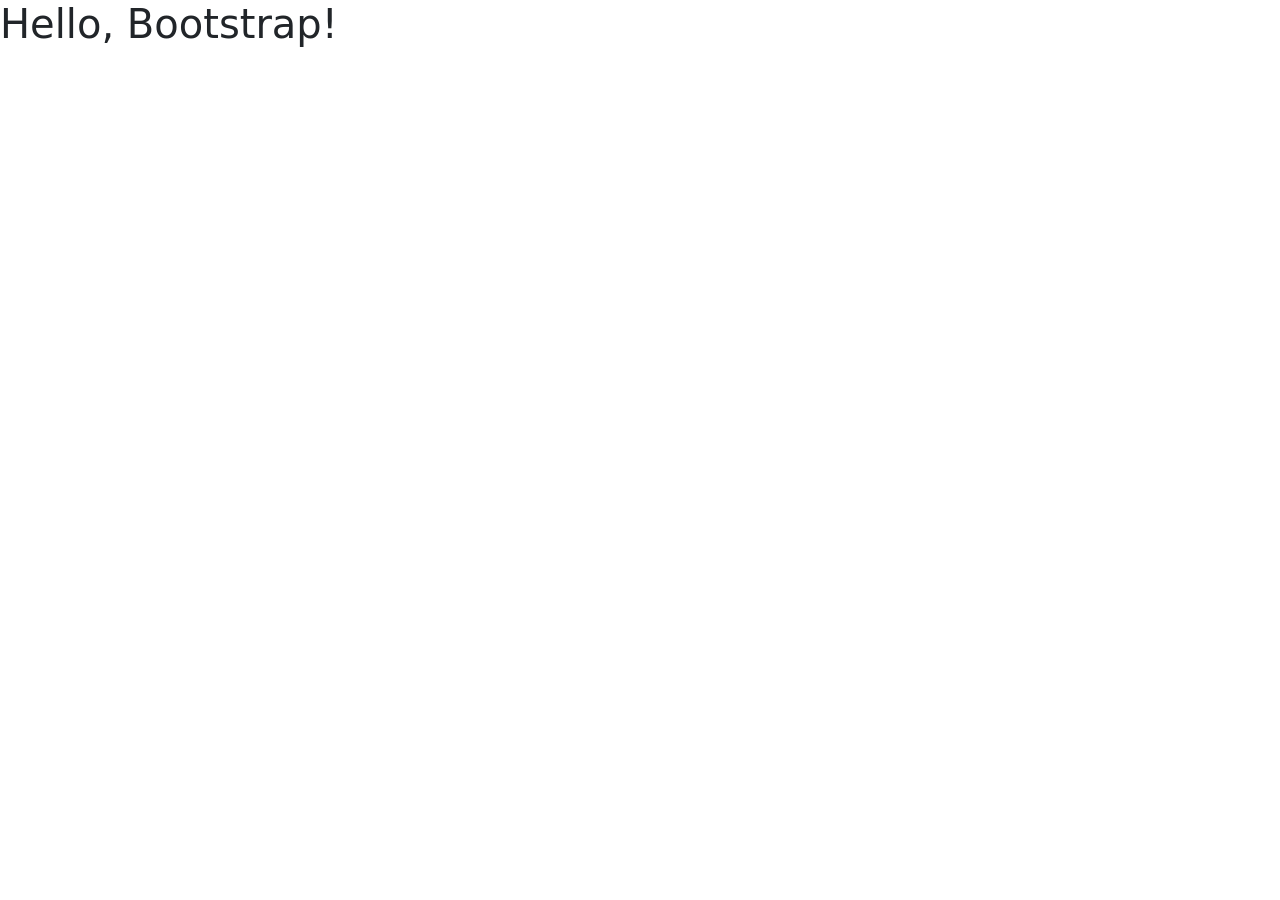
==== Bootstrap/Index.html @ 64016cba "Latihan Bootstrap" ====
<!doctype html>
<html lang="id">
  <head>
    <meta charset="utf-8">
    <meta name="viewport" content="width=device-width, initial-scale=1">
    <title>Praktikum Bootstrap 5</title>
    <!-- Bootstrap CSS -->
    <link href="https://cdn.jsdelivr.net/npm/bootstrap@5.3.8/dist/css/bootstrap.min.css" 
          rel="stylesheet" 
          integrity="sha384-sRIl4kxILFvY47J16cr9ZwB07vP4J8+LH7qKQnuqkuIAvNWLzeN8tE5YBujZqJLB" 
          crossorigin="anonymous">
  </head>
  <body>

    <h1>Hello, Bootstrap!</h1>

    <!-- Bootstrap JS Bundle -->
    <script src="https://cdn.jsdelivr.net/npm/bootstrap@5.3.8/dist/js/bootstrap.bundle.min.js" 
            integrity="sha384-FKyoEForCGlyvwx9Hj09JcYn3nv7wiPVlz7YYwJrWVcXK/BmnVDxM+D2scQbITxI" 
            crossorigin="anonymous"></script>
  </body>
</html>
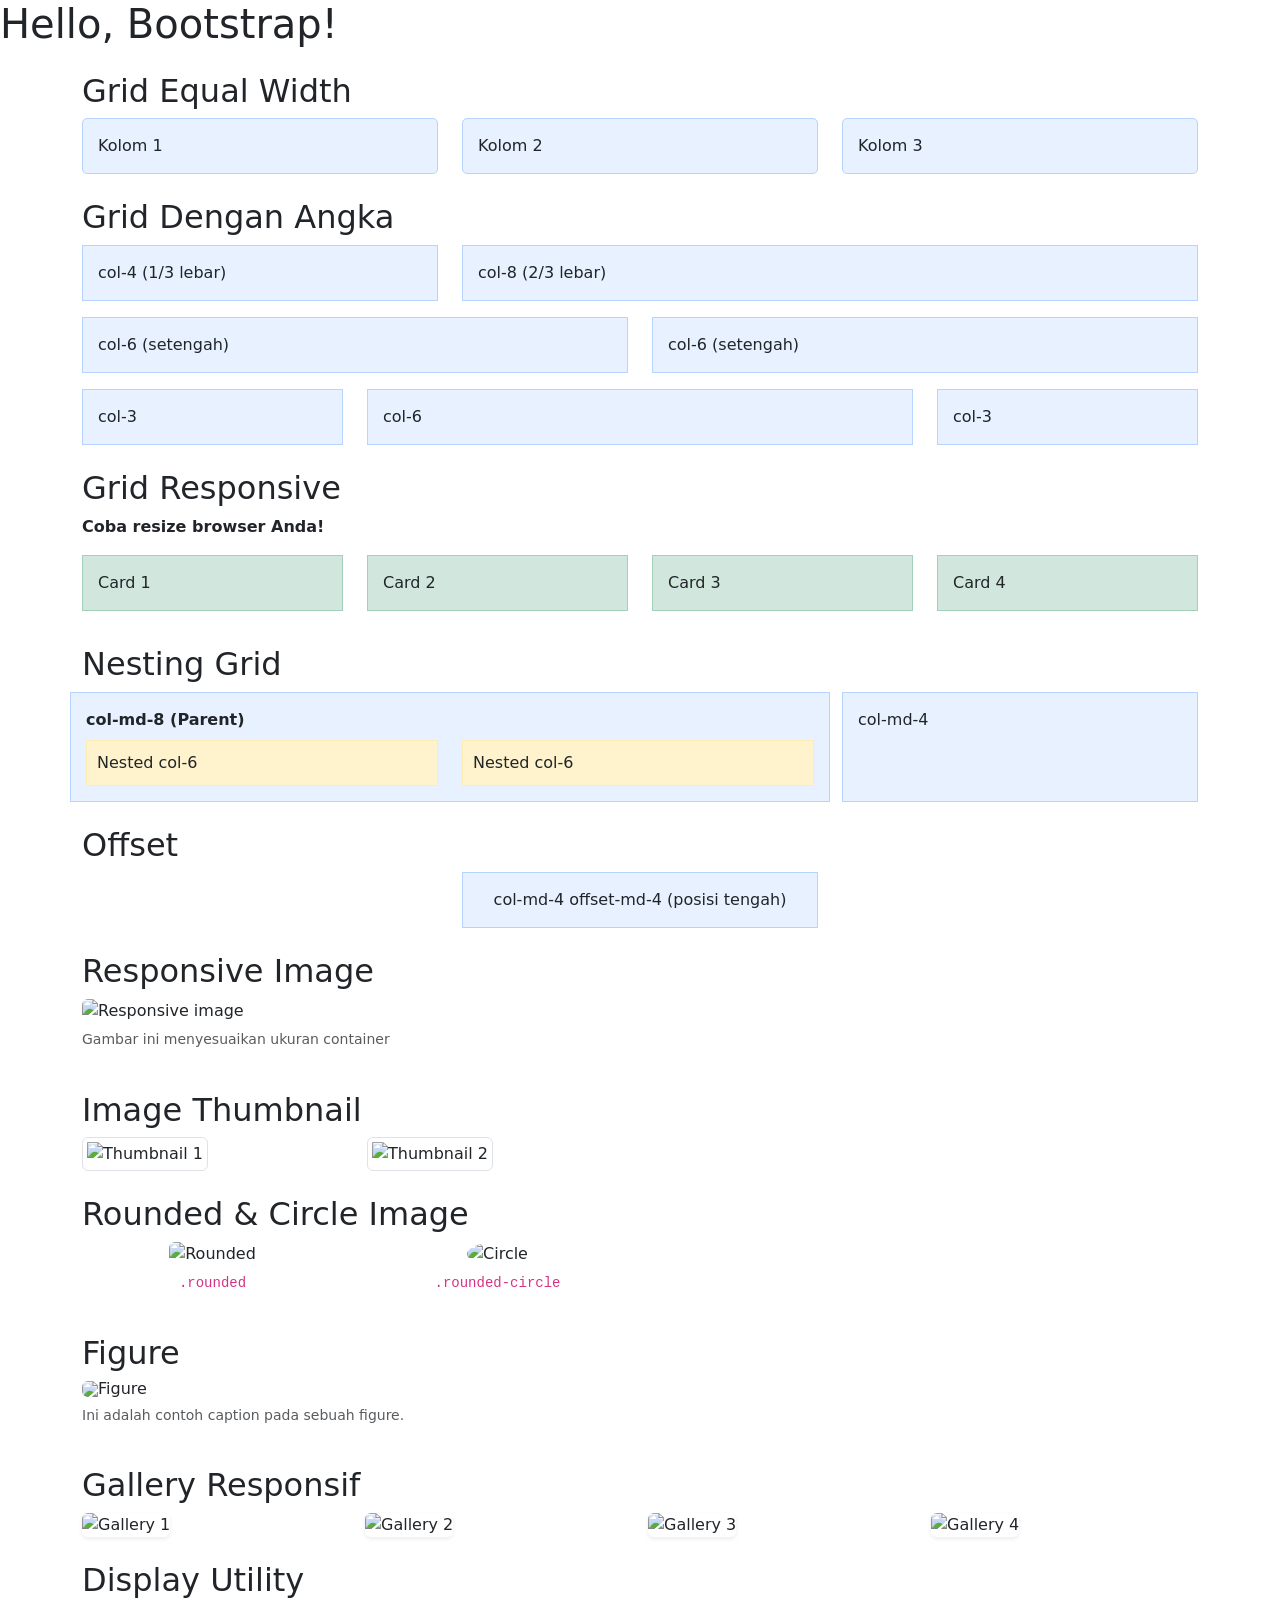
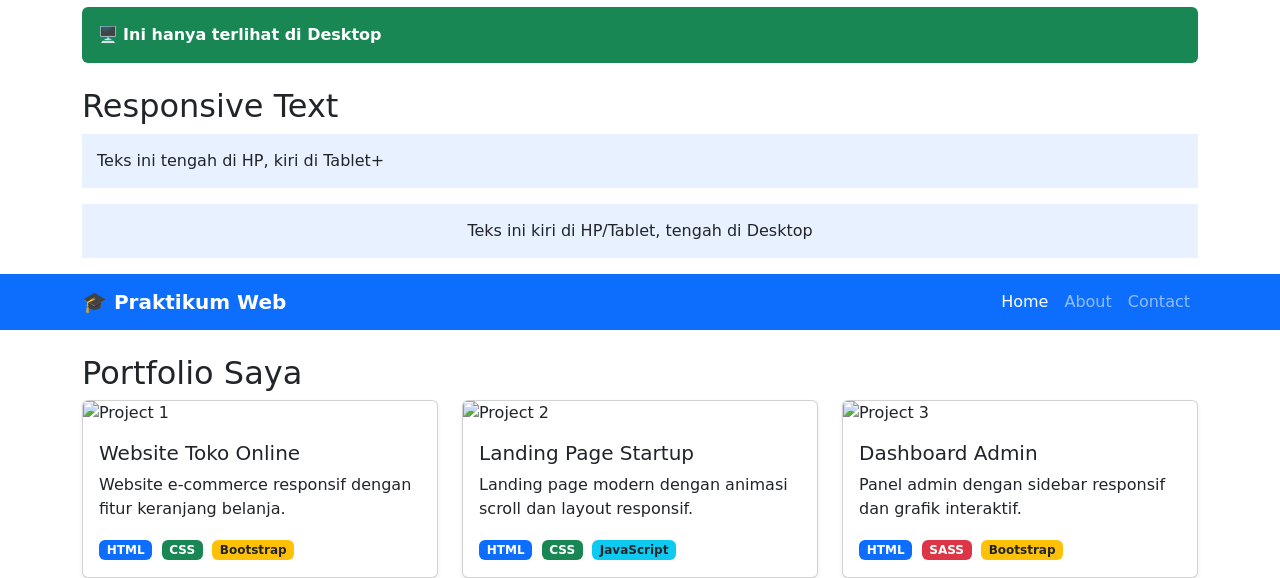
==== commit 7ecbefdc: "Latian booststrap" ====
--- a/Bootstrap/Index.html
+++ b/Bootstrap/Index.html
@@ -1,22 +1,332 @@
 <!doctype html>
 <html lang="id">
-  <head>
+
+<head>
     <meta charset="utf-8">
     <meta name="viewport" content="width=device-width, initial-scale=1">
     <title>Praktikum Bootstrap 5</title>
     <!-- Bootstrap CSS -->
-    <link href="https://cdn.jsdelivr.net/npm/bootstrap@5.3.8/dist/css/bootstrap.min.css" 
-          rel="stylesheet" 
-          integrity="sha384-sRIl4kxILFvY47J16cr9ZwB07vP4J8+LH7qKQnuqkuIAvNWLzeN8tE5YBujZqJLB" 
-          crossorigin="anonymous">
-  </head>
-  <body>
+    <link href="https://cdn.jsdelivr.net/npm/bootstrap@5.3.8/dist/css/bootstrap.min.css" rel="stylesheet"
+        integrity="sha384-sRIl4kxILFvY47J16cr9ZwB07vP4J8+LH7qKQnuqkuIAvNWLzeN8tE5YBujZqJLB" crossorigin="anonymous">
+</head>
+
+<body>
 
     <h1>Hello, Bootstrap!</h1>
 
+    <!-- Langkah 3 -->
+    <div class="container mt-4">
+        <h2>Grid Equal Width</h2>
+        <!-- Tanpa angka: kolom otomatis sama lebar -->
+        <div class="row">
+            <div class="col">
+                <div style="background: #e7f1ff; padding: 15px; border: 1px solid #b6d4fe; border-radius: 5px;">
+                    Kolom 1
+                </div>
+            </div>
+            <div class="col">
+                <div style="background: #e7f1ff; padding: 15px; border: 1px solid #b6d4fe; border-radius: 5px;">
+                    Kolom 2
+                </div>
+            </div>
+            <div class="col">
+                <div style="background: #e7f1ff; padding: 15px; border: 1px solid #b6d4fe; border-radius: 5px;">
+                    Kolom 3
+                </div>
+            </div>
+        </div>
+    </div>
+
+    <!-- Langkah 4 -->
+    <div class="container mt-4">
+        <h2>Grid Dengan Angka</h2>
+
+        <!-- Contoh 1: 4 + 8 = 12 -->
+        <div class="row mb-3">
+            <div class="col-4">
+                <div style="background: #e7f1ff; padding: 15px; border: 1px solid #b6d4fe;">col-4 (1/3 lebar)</div>
+            </div>
+            <div class="col-8">
+                <div style="background: #e7f1ff; padding: 15px; border: 1px solid #b6d4fe;">col-8 (2/3 lebar)</div>
+            </div>
+        </div>
+
+        <!-- Contoh 2: 6 + 6 = 12 -->
+        <div class="row mb-3">
+            <div class="col-6">
+                <div style="background: #e7f1ff; padding: 15px; border: 1px solid #b6d4fe;">col-6 (setengah)</div>
+            </div>
+            <div class="col-6">
+                <div style="background: #e7f1ff; padding: 15px; border: 1px solid #b6d4fe;">col-6 (setengah)</div>
+            </div>
+        </div>
+
+        <!-- Contoh 3: 3 + 6 + 3 = 12 -->
+        <div class="row">
+            <div class="col-3">
+                <div style="background: #e7f1ff; padding: 15px; border: 1px solid #b6d4fe;">col-3</div>
+            </div>
+            <div class="col-6">
+                <div style="background: #e7f1ff; padding: 15px; border: 1px solid #b6d4fe;">col-6</div>
+            </div>
+            <div class="col-3">
+                <div style="background: #e7f1ff; padding: 15px; border: 1px solid #b6d4fe;">col-3</div>
+            </div>
+        </div>
+    </div>
+
+    <!-- Langkah 5 -->
+    <div class="container mt-4">
+        <h2>Grid Responsive</h2>
+        <p><strong>Coba resize browser Anda!</strong></p>
+
+        <div class="row">
+            <!-- Di HP: full width (12), Tablet: setengah (6), Desktop: seperempat (3) -->
+            <div class="col-12 col-md-6 col-lg-3">
+                <div style="background: #d1e7dd; padding: 15px; border: 1px solid #a3cfbb; margin-bottom: 10px;">
+                    Card 1
+                </div>
+            </div>
+            <div class="col-12 col-md-6 col-lg-3">
+                <div style="background: #d1e7dd; padding: 15px; border: 1px solid #a3cfbb; margin-bottom: 10px;">
+                    Card 2
+                </div>
+            </div>
+            <div class="col-12 col-md-6 col-lg-3">
+                <div style="background: #d1e7dd; padding: 15px; border: 1px solid #a3cfbb; margin-bottom: 10px;">
+                    Card 3
+                </div>
+            </div>
+            <div class="col-12 col-md-6 col-lg-3">
+                <div style="background: #d1e7dd; padding: 15px; border: 1px solid #a3cfbb; margin-bottom: 10px;">
+                    Card 4
+                </div>
+            </div>
+        </div>
+    </div>
+
+    <!-- Langkah 6 -->
+    <div class="container mt-4">
+        <h2>Nesting Grid</h2>
+        <div class="row">
+            <div class="col-md-8" style="background: #e7f1ff; padding: 15px; border: 1px solid #b6d4fe;">
+                <strong>col-md-8 (Parent)</strong>
+                <!-- Grid di dalam grid -->
+                <div class="row mt-2">
+                    <div class="col-6">
+                        <div style="background: #fff3cd; padding: 10px; border: 1px solid #ffecb5;">Nested col-6</div>
+                    </div>
+                    <div class="col-6">
+                        <div style="background: #fff3cd; padding: 10px; border: 1px solid #ffecb5;">Nested col-6</div>
+                    </div>
+                </div>
+            </div>
+            <div class="col-md-4">
+                <div style="background: #e7f1ff; padding: 15px; border: 1px solid #b6d4fe; height: 100%;">
+                    col-md-4
+                </div>
+            </div>
+        </div>
+    </div>
+
+    <!-- Langkahm 7 -->
+    <div class="container mt-4">
+        <h2>Offset</h2>
+        <div class="row">
+            <div class="col-md-4 offset-md-4">
+                <div style="background: #e7f1ff; padding: 15px; border: 1px solid #b6d4fe; text-align: center;">
+                    col-md-4 offset-md-4 (posisi tengah)
+                </div>
+            </div>
+        </div>
+    </div>
+
+    <!-- Langkah 8 -->
+    <div class="container mt-4">
+        <h2>Responsive Image</h2>
+        <div class="row">
+            <div class="col-md-8">
+                <!-- .img-fluid = max-width: 100% + height: auto -->
+                <img src="https://encrypted-tbn0.gstatic.com/images?q=tbn:ANd9GcRAJCpf2tH9p2ocAIgWXAxfAgXTaekdxxljIw&s"
+                    class="img-fluid rounded" alt="Responsive image">
+                <p class="text-muted mt-1"><small>Gambar ini menyesuaikan ukuran container</small></p>
+            </div>
+        </div>
+    </div>
+
+    <!-- Langkah 9 -->
+    <div class="container mt-4">
+        <h2>Image Thumbnail</h2>
+        <div class="row">
+            <div class="col-6 col-md-3">
+                <img src="https://static.promediateknologi.id/crop/0x0:0x0/1200x800/webp/photo/p1/290/2024/09/27/Umur-Michie-JKT48-Berapa_-Intip-Biodata-Lengkap-Michelle-Alexandra-member-JKT48-Asal-Palembang-3492787097.jpg"
+                    class="img-thumbnail" alt="Thumbnail 1">
+            </div>
+            <div class="col-6 col-md-3">
+                <img src="https://picsum.photos/300/300?random=3" class="img-thumbnail" alt="Thumbnail 2">
+            </div>
+        </div>
+    </div>
+
+    <!-- Langkah 10 -->
+    <div class="container mt-4">
+        <h2>Rounded & Circle Image</h2>
+        <div class="row align-items-center">
+            <div class="col-6 col-md-3 text-center">
+                <img src="https://picsum.photos/200/200?random=4" class="rounded img-fluid" alt="Rounded">
+                <p class="mt-1"><code>.rounded</code></p>
+            </div>
+            <div class="col-6 col-md-3 text-center">
+                <img src="https://picsum.photos/200/200?random=5" class="rounded-circle img-fluid" alt="Circle">
+                <p class="mt-1"><code>.rounded-circle</code></p>
+            </div>
+        </div>
+    </div>
+
+    <!-- Langkah 11 -->
+    <div class="container mt-4">
+        <h2>Figure</h2>
+        <figure class="figure">
+            <img src="https://picsum.photos/600/300?random=6" class="figure-img img-fluid rounded" alt="Figure">
+            <figcaption class="figure-caption text-center">
+                Ini adalah contoh caption pada sebuah figure.
+            </figcaption>
+        </figure>
+    </div>
+
+    <!-- Langkah 12 -->
+    <div class="container mt-4">
+        <h2>Gallery Responsif</h2>
+        <!-- g-3 = gap/jarak antar kolom -->
+        <div class="row g-3">
+            <div class="col-6 col-md-4 col-lg-3">
+                <img src="https://picsum.photos/400/300?random=10" class="img-fluid rounded shadow-sm" alt="Gallery 1">
+            </div>
+            <div class="col-6 col-md-4 col-lg-3">
+                <img src="https://picsum.photos/400/300?random=11" class="img-fluid rounded shadow-sm" alt="Gallery 2">
+            </div>
+            <div class="col-6 col-md-4 col-lg-3">
+                <img src="https://picsum.photos/400/300?random=12" class="img-fluid rounded shadow-sm" alt="Gallery 3">
+            </div>
+            <div class="col-6 col-md-4 col-lg-3">
+                <img src="https://picsum.photos/400/300?random=13" class="img-fluid rounded shadow-sm" alt="Gallery 4">
+            </div>
+        </div>
+    </div>
+
+    <!-- Langkah 13 -->
+    <div class="container mt-4">
+        <h2>Display Utility</h2>
+
+        <!-- Hanya muncul di HP (< 768px) -->
+        <div class="p-3 bg-danger text-white rounded d-block d-md-none mb-2">
+            📱 <strong>Ini hanya terlihat di HP</strong>
+        </div>
+
+        <!-- Hanya muncul di Tablet (768px - 991px) -->
+        <div class="p-3 bg-warning rounded d-none d-md-block d-lg-none mb-2">
+            📟 <strong>Ini hanya terlihat di Tablet</strong>
+        </div>
+
+        <!-- Hanya muncul di Desktop (≥ 992px) -->
+        <div class="p-3 bg-success text-white rounded d-none d-lg-block mb-2">
+            🖥️ <strong>Ini hanya terlihat di Desktop</strong>
+        </div>
+    </div>
+
+    <!-- Langkah 14 -->
+    <div class="container mt-4">
+        <h2>Responsive Text</h2>
+        <!-- Tengah di HP, Kiri di Tablet ke atas -->
+        <p class="text-center text-md-start" style="background: #e7f1ff; padding: 15px;">
+            Teks ini tengah di HP, kiri di Tablet+
+        </p>
+        <!-- Kiri di HP/Tablet, Tengah di Desktop -->
+        <p class="text-start text-lg-center" style="background: #e7f1ff; padding: 15px;">
+            Teks ini kiri di HP/Tablet, tengah di Desktop
+        </p>
+    </div>
+
+    <!-- Langkah 15 -->
+    <nav class="navbar navbar-expand-lg navbar-dark bg-primary">
+        <div class="container">
+            <a class="navbar-brand fw-bold" href="#">🎓 Praktikum Web</a>
+            <!-- Tombol hamburger: muncul di layar < lg (992px) -->
+            <button class="navbar-toggler" type="button" data-bs-toggle="collapse" data-bs-target="#navbarNav">
+                <span class="navbar-toggler-icon"></span>
+            </button>
+            <!-- Menu: collapse di layar kecil, expand di layar besar -->
+            <div class="collapse navbar-collapse" id="navbarNav">
+                <ul class="navbar-nav ms-auto">
+                    <li class="nav-item">
+                        <a class="nav-link active" href="#">Home</a>
+                    </li>
+                    <li class="nav-item">
+                        <a class="nav-link" href="#">About</a>
+                    </li>
+                    <li class="nav-item">
+                        <a class="nav-link" href="#">Contact</a>
+                    </li>
+                </ul>
+            </div>
+        </div>
+    </nav>
+
+    <!-- Langkah 16 & 17 -->
+    <div class="container mt-4">
+        <h2>Portfolio Saya</h2>
+        <div class="row g-4">
+
+            <!-- Card 1 -->
+            <div class="col-12 col-sm-6 col-lg-4">
+                <div class="card h-100 shadow-sm">
+                    <img src="https://picsum.photos/400/250?random=20" class="card-img-top" alt="Project 1">
+                    <div class="card-body">
+                        <h5 class="card-title">Website Toko Online</h5>
+                        <p class="card-text">Website e-commerce responsif dengan fitur keranjang belanja.</p>
+                        <span class="badge bg-primary me-1">HTML</span>
+                        <span class="badge bg-success me-1">CSS</span>
+                        <span class="badge bg-warning text-dark">Bootstrap</span>
+                    </div>
+                </div>
+            </div>
+
+            <!-- Card 2 -->
+            <div class="col-12 col-sm-6 col-lg-4">
+                <div class="card h-100 shadow-sm">
+                    <img src="https://picsum.photos/400/250?random=21" class="card-img-top" alt="Project 2">
+                    <div class="card-body">
+                        <h5 class="card-title">Landing Page Startup</h5>
+                        <p class="card-text">Landing page modern dengan animasi scroll dan layout responsif.</p>
+                        <span class="badge bg-primary me-1">HTML</span>
+                        <span class="badge bg-success me-1">CSS</span>
+                        <span class="badge bg-info text-dark">JavaScript</span>
+                    </div>
+                </div>
+            </div>
+
+            <!-- Card 3 -->
+            <div class="col-12 col-sm-6 col-lg-4">
+                <div class="card h-100 shadow-sm">
+                    <img src="https://picsum.photos/400/250?random=22" class="card-img-top" alt="Project 3">
+                    <div class="card-body">
+                        <h5 class="card-title">Dashboard Admin</h5>
+                        <p class="card-text">Panel admin dengan sidebar responsif dan grafik interaktif.</p>
+                        <span class="badge bg-primary me-1">HTML</span>
+                        <span class="badge bg-danger me-1">SASS</span>
+                        <span class="badge bg-warning text-dark">Bootstrap</span>
+                    </div>
+                </div>
+            </div>
+
+        </div>
+    </div>
+
+    <!--  -->
     <!-- Bootstrap JS Bundle -->
-    <script src="https://cdn.jsdelivr.net/npm/bootstrap@5.3.8/dist/js/bootstrap.bundle.min.js" 
-            integrity="sha384-FKyoEForCGlyvwx9Hj09JcYn3nv7wiPVlz7YYwJrWVcXK/BmnVDxM+D2scQbITxI" 
-            crossorigin="anonymous"></script>
-  </body>
+    <script src="https://cdn.jsdelivr.net/npm/bootstrap@5.3.8/dist/js/bootstrap.bundle.min.js"
+        integrity="sha384-FKyoEForCGlyvwx9Hj09JcYn3nv7wiPVlz7YYwJrWVcXK/BmnVDxM+D2scQbITxI"
+        crossorigin="anonymous"></script>
+</body>
+
 </html>
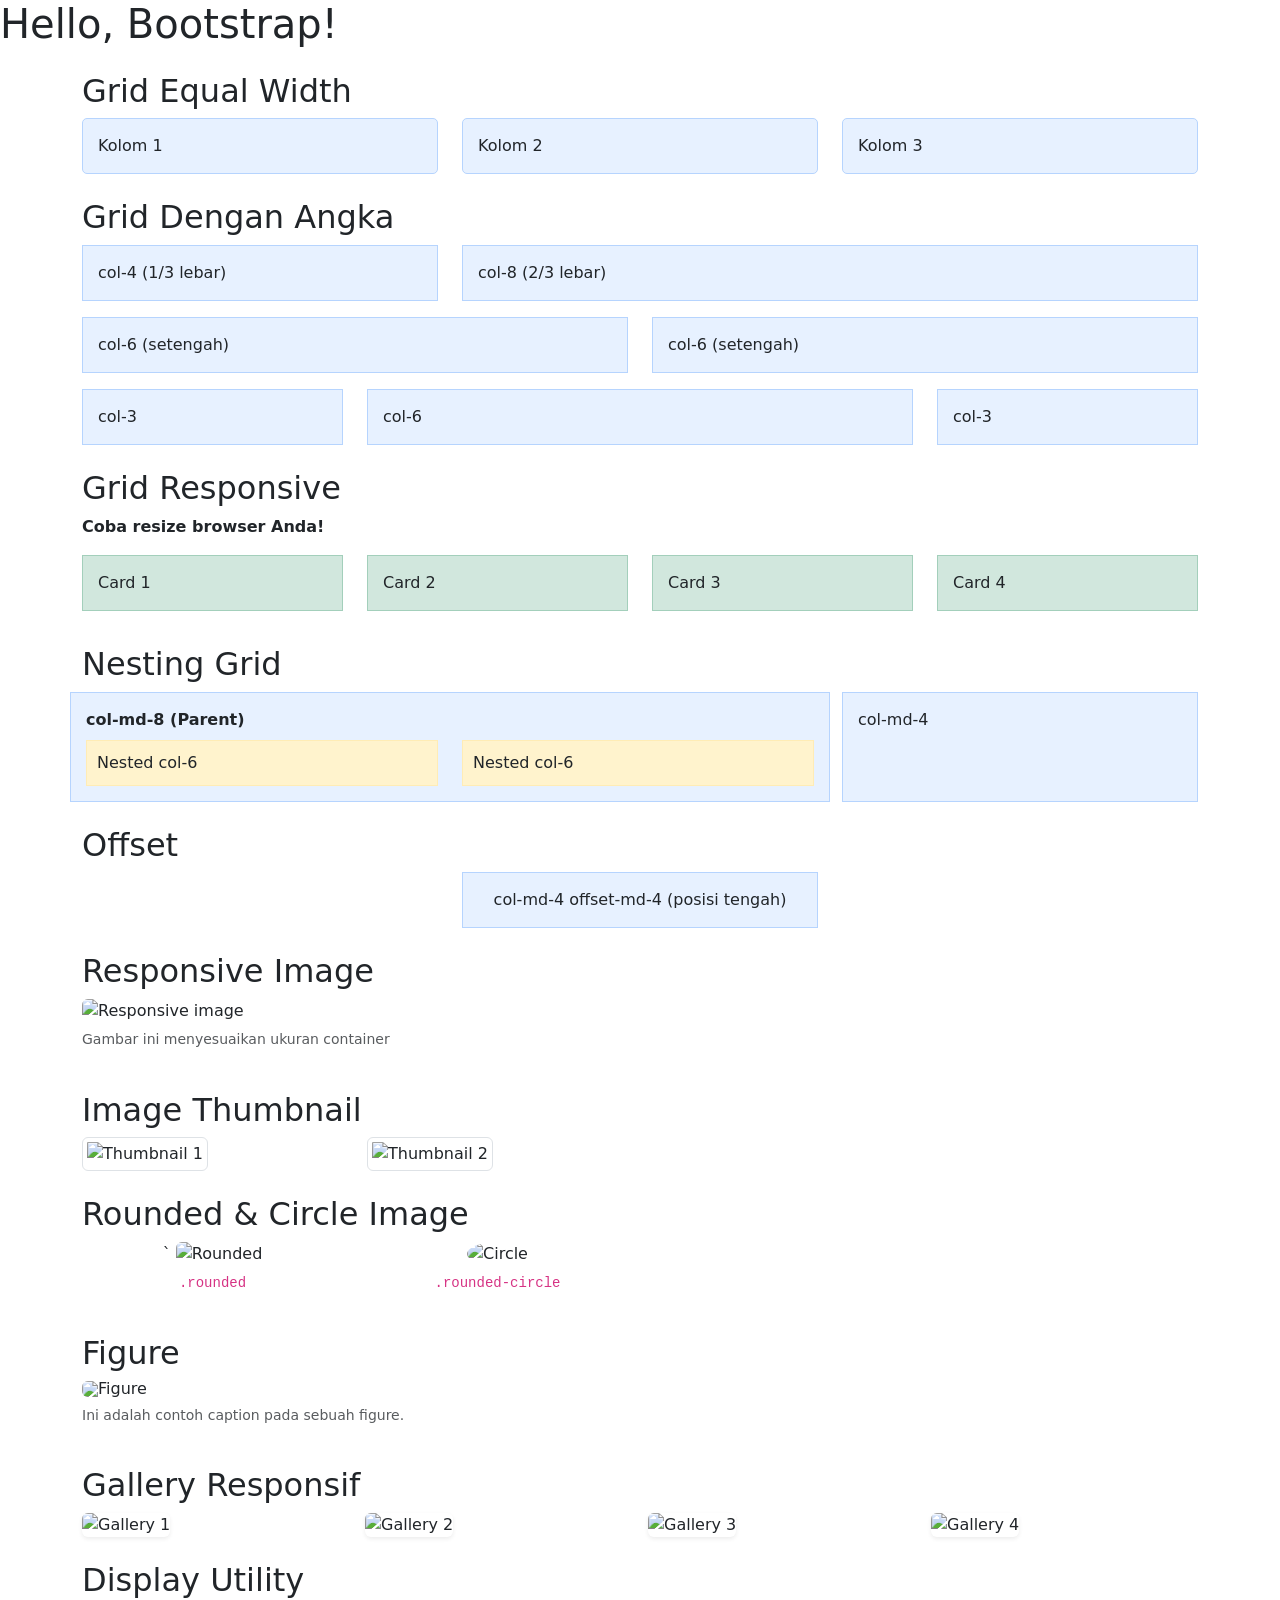
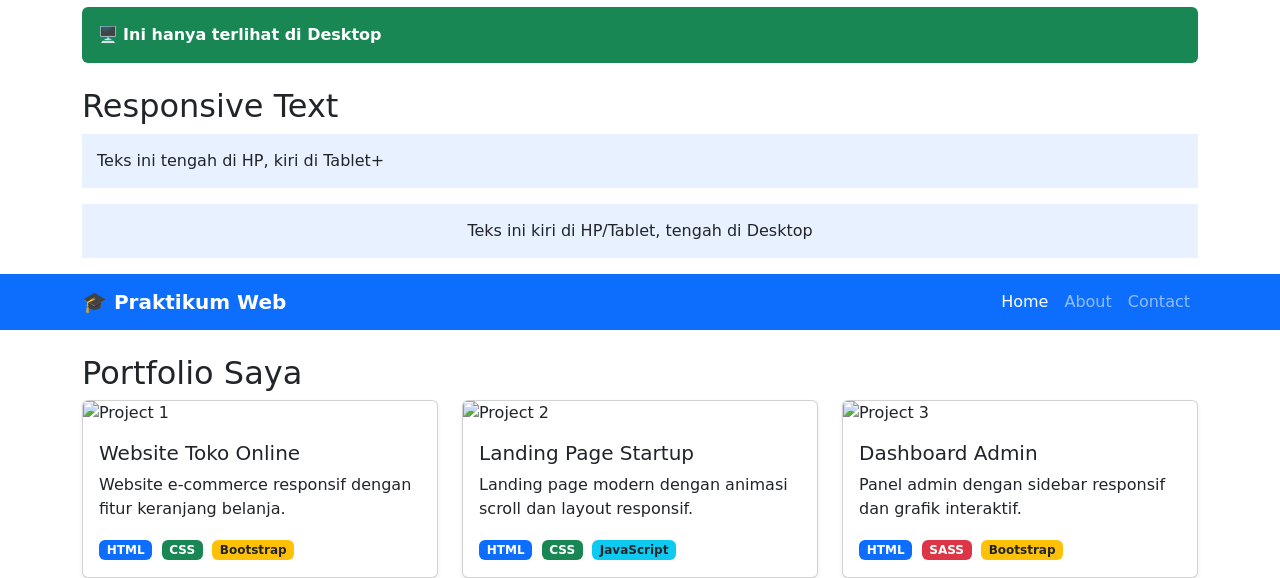
==== commit 84dd5121: "bootsrap" ====
--- a/Bootstrap/Index.html
+++ b/Bootstrap/Index.html
@@ -172,8 +172,8 @@
     <div class="container mt-4">
         <h2>Rounded & Circle Image</h2>
         <div class="row align-items-center">
-            <div class="col-6 col-md-3 text-center">
-                <img src="https://picsum.photos/200/200?random=4" class="rounded img-fluid" alt="Rounded">
+            <div class="col-6 col-md-3 text-center">`
+                <img src="https://picsum.photos/200/200?random=4" class="rounded img-fluid" alt="Rounded"> 
                 <p class="mt-1"><code>.rounded</code></p>
             </div>
             <div class="col-6 col-md-3 text-center">
